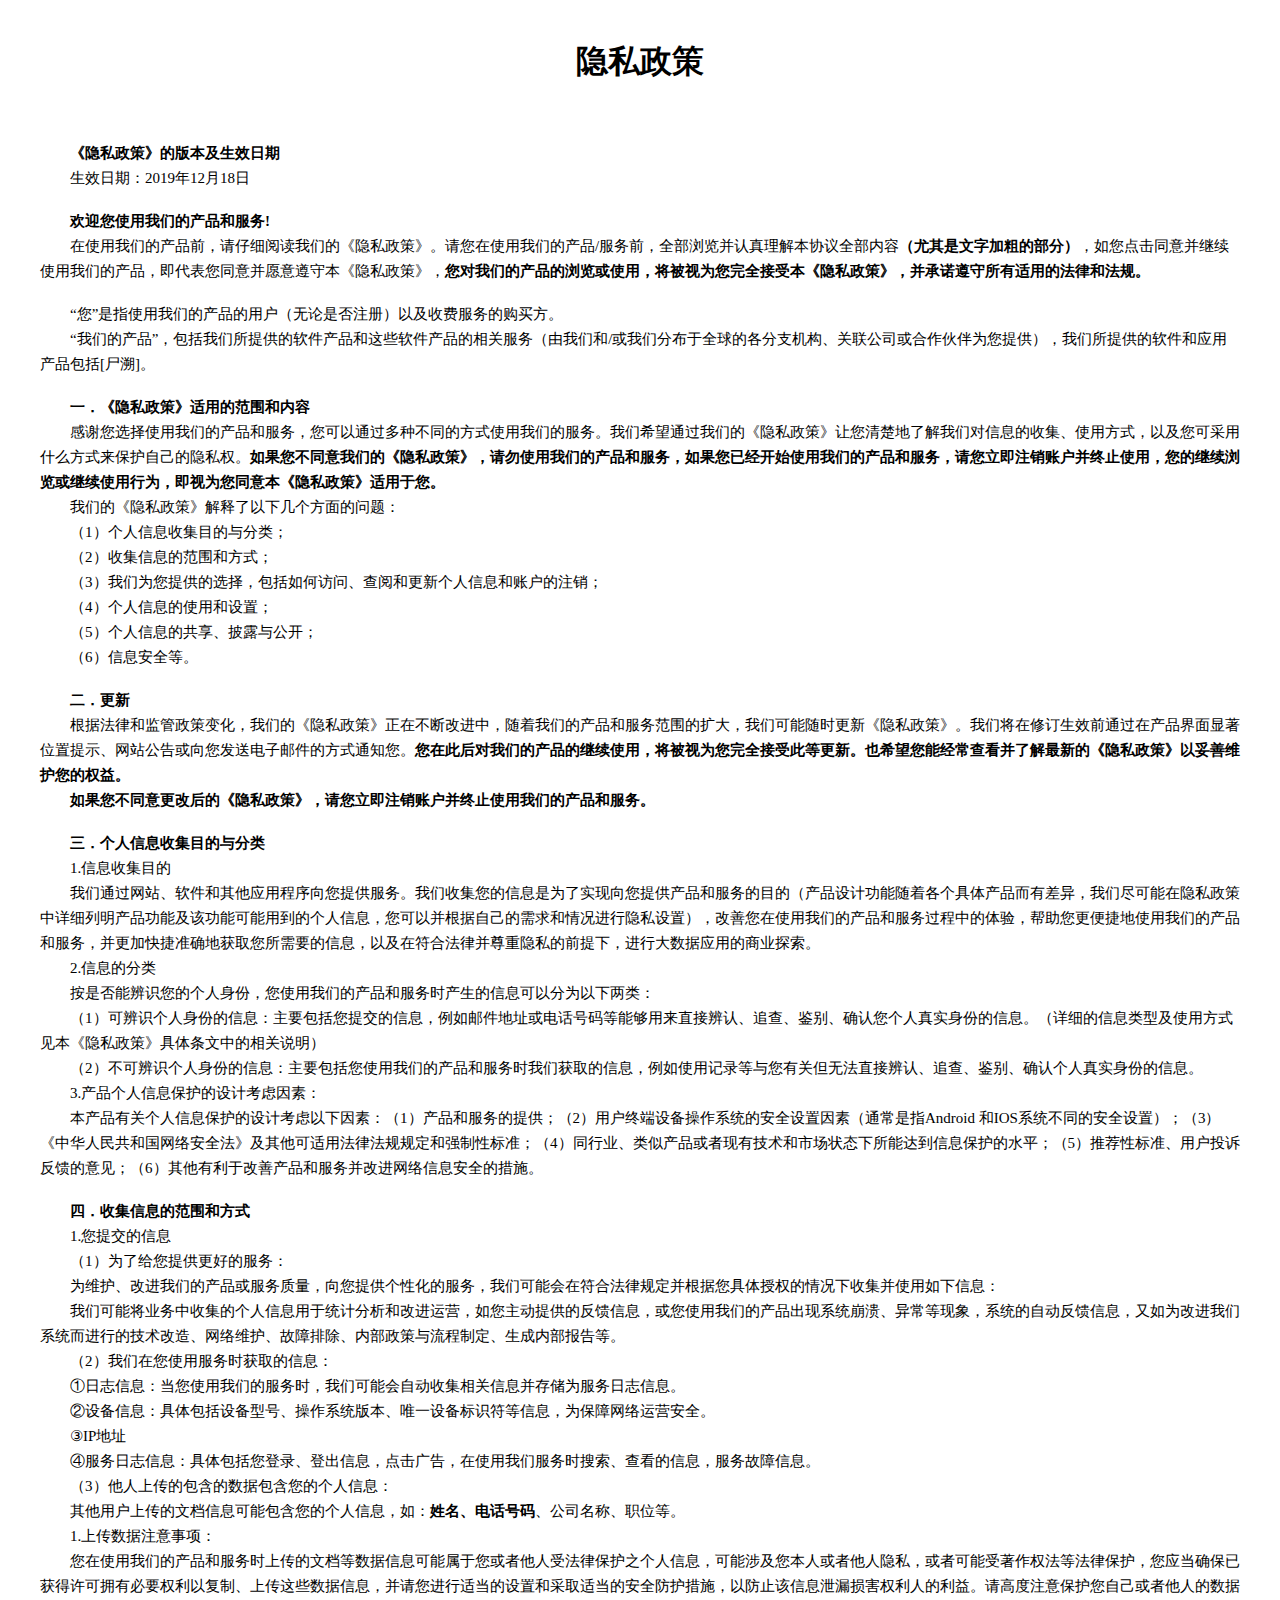
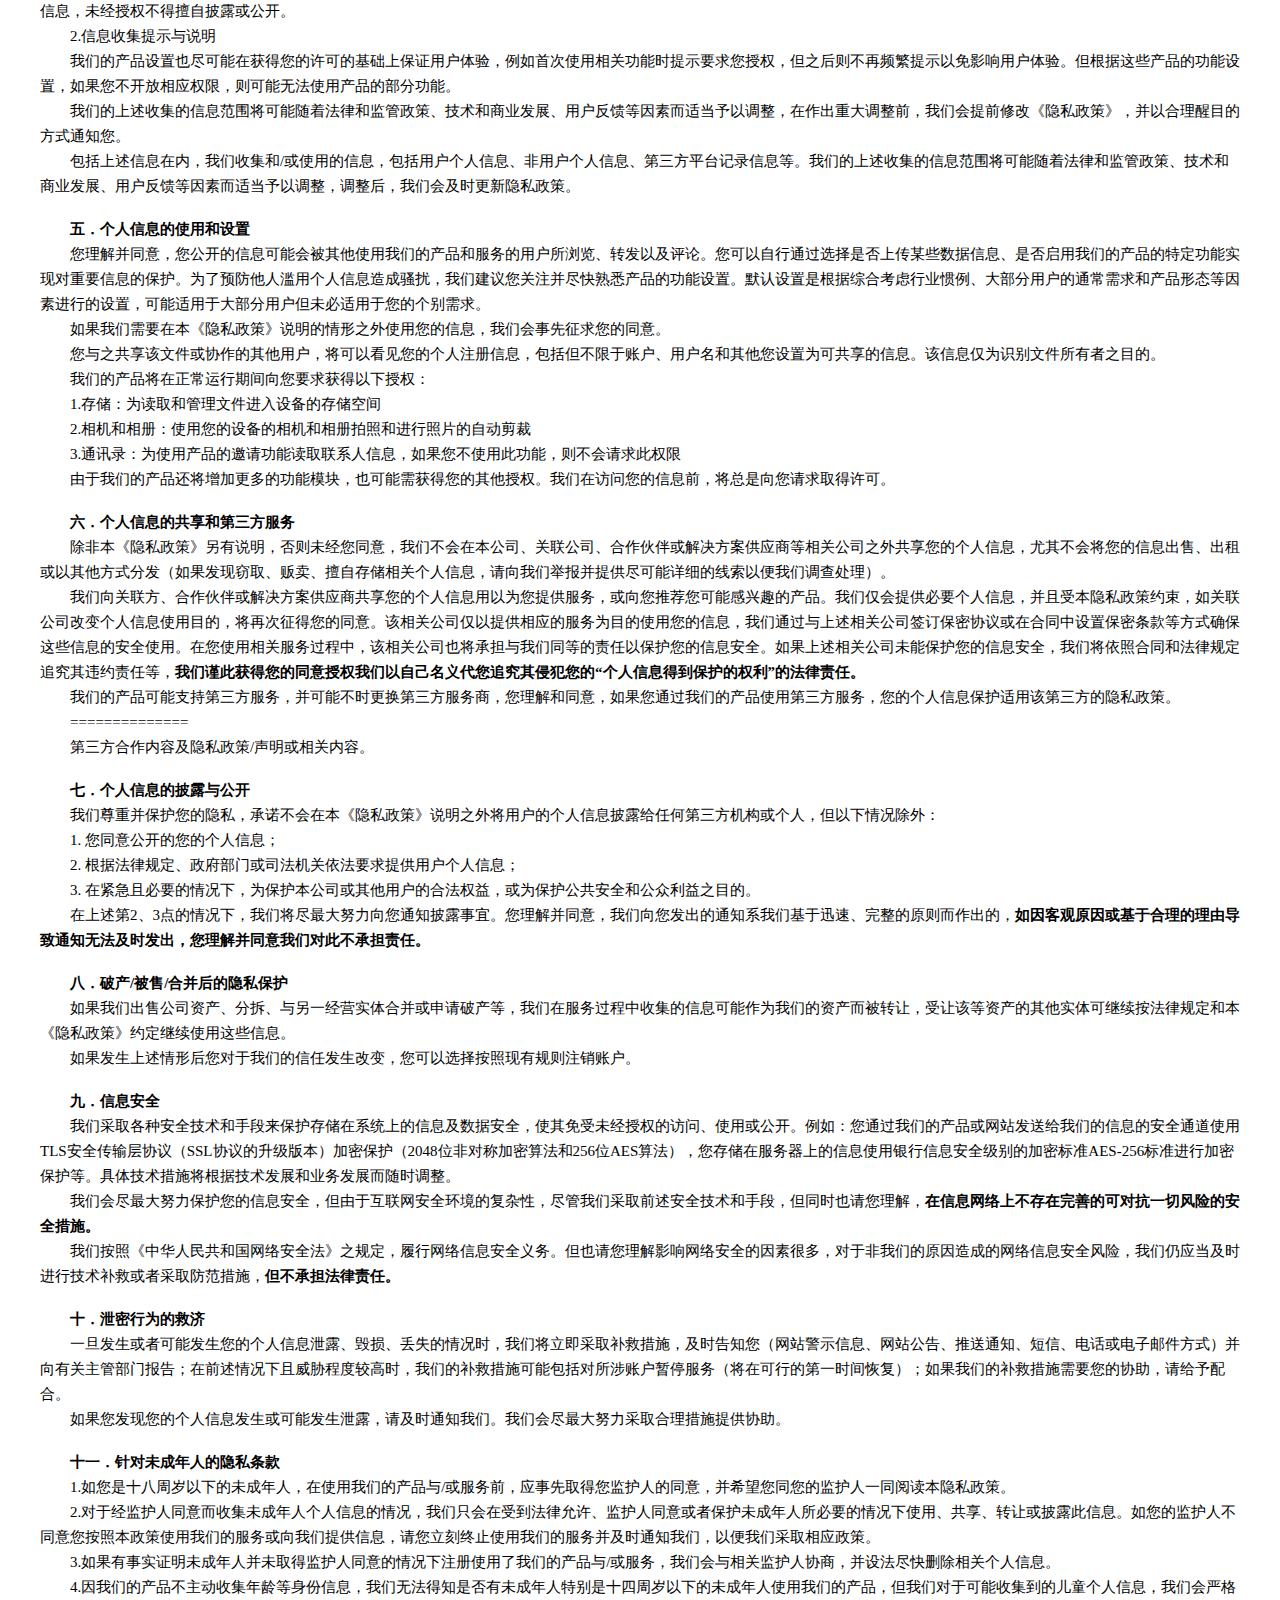
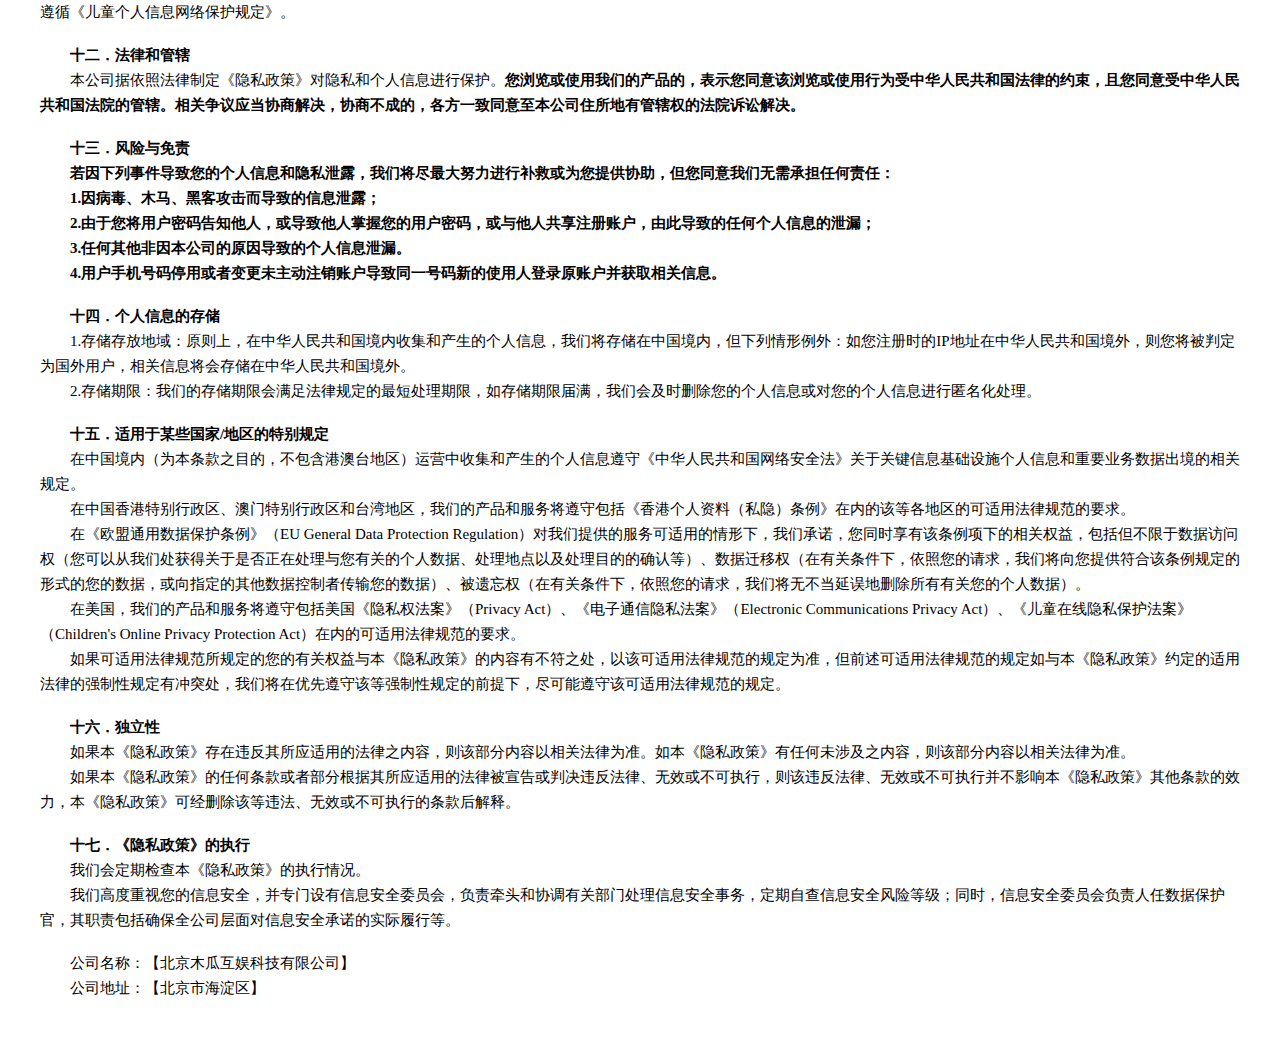
==== agree.html @ 39738217 "change pc.html" ====
<!DOCTYPE html>
<!--[if lt IE 7]>      <html class="no-js lt-ie9 lt-ie8 lt-ie7"> <![endif]-->
<!--[if IE 7]>         <html class="no-js lt-ie9 lt-ie8"> <![endif]-->
<!--[if IE 8]>         <html class="no-js lt-ie9"> <![endif]-->
<!--[if gt IE 8]><!-->
<html class="no-js">
<!--<![endif]-->

<head>
    <meta charset="utf-8">
    <meta http-equiv="X-UA-Compatible" content="IE=edge">
    <title>尸溯|隐私政策</title>
    <meta name="description" content="">
    <meta name="viewport" content="width=device-width, initial-scale=1">
    <link rel="shortcut icon" href="favicon.ico" type="image/x-icon" />
</head>
<style>


.main{
    margin: 40px;
}

h1, h2, h3 {
    text-align: center;
}
body, p, h1, h2, h3, div, a, ul, li {
    margin: 0;
    padding: 0;
    text-decoration: none;
    vertical-align: top;
    list-style-type: none;
}
h1 {
    display: block;
    font-size: 2em;
    -webkit-margin-before: 0.67em;
    -webkit-margin-after: 0.67em;
    -webkit-margin-start: 0px;
    -webkit-margin-end: 0px;
    font-weight: bold;
}
strong, b {
    font-weight: bold;
}
p, ul {
    text-indent: 30px;
    line-height: 25px;
    font-size: 15px;
}
</style>

<body>
    <!--[if lt IE 7]>
            <p class="browsehappy">You are using an <strong>outdated</strong> browser. Please <a href="#">upgrade your browser</a> to improve your experience.</p>
        <![endif]-->

    <div class="main">
        <h1>隐私政策</h1>
        <br>
        <br>
        <p><b>《隐私政策》的版本及生效日期</b></p>
        <p>生效日期：2019年12月18日</p>
        <br>
    
        <p><b>欢迎您使用我们的产品和服务!</b></p>
        <p>在使用我们的产品前，请仔细阅读我们的《隐私政策》。请您在使用我们的产品/服务前，全部浏览并认真理解本协议全部内容<b>（尤其是文字加粗的部分）</b>，如您点击同意并继续使用我们的产品，即代表您同意并愿意遵守本《隐私政策》，<b>您对我们的产品的浏览或使用，将被视为您完全接受本《隐私政策》，并承诺遵守所有适用的法律和法规。</b></p>
        <br>
    
        <p>“您”是指使用我们的产品的用户（无论是否注册）以及收费服务的购买方。</p>
        <p>“我们的产品”，包括我们所提供的软件产品和这些软件产品的相关服务（由我们和/或我们分布于全球的各分支机构、关联公司或合作伙伴为您提供），我们所提供的软件和应用产品包括[尸溯]。</p>
        <br>
    
        <p><b>一．《隐私政策》适用的范围和内容</b></p>
        <p>感谢您选择使用我们的产品和服务，您可以通过多种不同的方式使用我们的服务。我们希望通过我们的《隐私政策》让您清楚地了解我们对信息的收集、使用方式，以及您可采用什么方式来保护自己的隐私权。<b>如果您不同意我们的《隐私政策》，请勿使用我们的产品和服务，如果您已经开始使用我们的产品和服务，请您立即注销账户并终止使用，您的继续浏览或继续使用行为，即视为您同意本《隐私政策》适用于您。</b></p>
        <p>我们的《隐私政策》解释了以下几个方面的问题：</p>
        <p>（1）个人信息收集目的与分类；</p>
        <p>（2）收集信息的范围和方式；</p>
        <p>（3）我们为您提供的选择，包括如何访问、查阅和更新个人信息和账户的注销；</p>
        <p>（4）个人信息的使用和设置；</p>
        <p>（5）个人信息的共享、披露与公开；</p>
        <p>（6）信息安全等。</p>
        <br>
    
        <p><b>二．更新</b></p>
        <p>根据法律和监管政策变化，我们的《隐私政策》正在不断改进中，随着我们的产品和服务范围的扩大，我们可能随时更新《隐私政策》。我们将在修订生效前通过在产品界面显著位置提示、网站公告或向您发送电子邮件的方式通知您。<b>您在此后对我们的产品的继续使用，将被视为您完全接受此等更新。也希望您能经常查看并了解最新的《隐私政策》以妥善维护您的权益。</b></p>
        <p><b>如果您不同意更改后的《隐私政策》，请您立即注销账户并终止使用我们的产品和服务。</b></p>
        <br>
    
        <p><b>三．个人信息收集目的与分类</b></p>
        <p>1.信息收集目的</p>
        <p>我们通过网站、软件和其他应用程序向您提供服务。我们收集您的信息是为了实现向您提供产品和服务的目的（产品设计功能随着各个具体产品而有差异，我们尽可能在隐私政策中详细列明产品功能及该功能可能用到的个人信息，您可以并根据自己的需求和情况进行隐私设置），改善您在使用我们的产品和服务过程中的体验，帮助您更便捷地使用我们的产品和服务，并更加快捷准确地获取您所需要的信息，以及在符合法律并尊重隐私的前提下，进行大数据应用的商业探索。</p>
        <p>2.信息的分类 </p>
        <p>按是否能辨识您的个人身份，您使用我们的产品和服务时产生的信息可以分为以下两类：</p>
        <p>（1）可辨识个人身份的信息：主要包括您提交的信息，例如邮件地址或电话号码等能够用来直接辨认、追查、鉴别、确认您个人真实身份的信息。（详细的信息类型及使用方式见本《隐私政策》具体条文中的相关说明）</p>
        <p>（2）不可辨识个人身份的信息：主要包括您使用我们的产品和服务时我们获取的信息，例如使用记录等与您有关但无法直接辨认、追查、鉴别、确认个人真实身份的信息。</p>
        <p>3.产品个人信息保护的设计考虑因素：</p>
        <p>本产品有关个人信息保护的设计考虑以下因素：（1）产品和服务的提供；（2）用户终端设备操作系统的安全设置因素（通常是指Android 和IOS系统不同的安全设置）；（3）《中华人民共和国网络安全法》及其他可适用法律法规规定和强制性标准；（4）同行业、类似产品或者现有技术和市场状态下所能达到信息保护的水平；（5）推荐性标准、用户投诉反馈的意见；（6）其他有利于改善产品和服务并改进网络信息安全的措施。</p>
        <br>
    
        <p><b>四．收集信息的范围和方式 </b></p>
        <p>1.您提交的信息</p>
        <p>（1）为了给您提供更好的服务：</p>
        <p>为维护、改进我们的产品或服务质量，向您提供个性化的服务，我们可能会在符合法律规定并根据您具体授权的情况下收集并使用如下信息：</p>
        <p>  我们可能将业务中收集的个人信息用于统计分析和改进运营，如您主动提供的反馈信息，或您使用我们的产品出现系统崩溃、异常等现象，系统的自动反馈信息，又如为改进我们系统而进行的技术改造、网络维护、故障排除、内部政策与流程制定、生成内部报告等。</p>
        <p>（2）我们在您使用服务时获取的信息：</p>
        <p>①日志信息：当您使用我们的服务时，我们可能会自动收集相关信息并存储为服务日志信息。</p>
        <p>②设备信息：具体包括设备型号、操作系统版本、唯一设备标识符等信息，为保障网络运营安全。</p>
        <p>③IP地址</p>
        <p>④服务日志信息：具体包括您登录、登出信息，点击广告，在使用我们服务时搜索、查看的信息，服务故障信息。</p>
        <p>（3）他人上传的包含的数据包含您的个人信息：</p>
        <p>其他用户上传的文档信息可能包含您的个人信息，如：<b>姓名、电话号码</b>、公司名称、职位等。</p>
        <p>1.上传数据注意事项：</p>
        <p>您在使用我们的产品和服务时上传的文档等数据信息可能属于您或者他人受法律保护之个人信息，可能涉及您本人或者他人隐私，或者可能受著作权法等法律保护，您应当确保已获得许可拥有必要权利以复制、上传这些数据信息，并请您进行适当的设置和采取适当的安全防护措施，以防止该信息泄漏损害权利人的利益。请高度注意保护您自己或者他人的数据信息，未经授权不得擅自披露或公开。</p>
        <p>2.信息收集提示与说明</p>
        <p>我们的产品设置也尽可能在获得您的许可的基础上保证用户体验，例如首次使用相关功能时提示要求您授权，但之后则不再频繁提示以免影响用户体验。但根据这些产品的功能设置，如果您不开放相应权限，则可能无法使用产品的部分功能。</p>
        <p>我们的上述收集的信息范围将可能随着法律和监管政策、技术和商业发展、用户反馈等因素而适当予以调整，在作出重大调整前，我们会提前修改《隐私政策》，并以合理醒目的方式通知您。</p>
        <p>包括上述信息在内，我们收集和/或使用的信息，包括用户个人信息、非用户个人信息、第三方平台记录信息等。我们的上述收集的信息范围将可能随着法律和监管政策、技术和商业发展、用户反馈等因素而适当予以调整，调整后，我们会及时更新隐私政策。</p>
        <br>
    
    
        <p><b>五．个人信息的使用和设置 </b></p>
        <p>您理解并同意，您公开的信息可能会被其他使用我们的产品和服务的用户所浏览、转发以及评论。您可以自行通过选择是否上传某些数据信息、是否启用我们的产品的特定功能实现对重要信息的保护。为了预防他人滥用个人信息造成骚扰，我们建议您关注并尽快熟悉产品的功能设置。默认设置是根据综合考虑行业惯例、大部分用户的通常需求和产品形态等因素进行的设置，可能适用于大部分用户但未必适用于您的个别需求。</p>
        <p>如果我们需要在本《隐私政策》说明的情形之外使用您的信息，我们会事先征求您的同意。</p>
        <p>您与之共享该文件或协作的其他用户，将可以看见您的个人注册信息，包括但不限于账户、用户名和其他您设置为可共享的信息。该信息仅为识别文件所有者之目的。</p>
        <p>我们的产品将在正常运行期间向您要求获得以下授权：</p>
        <p>1.存储：为读取和管理文件进入设备的存储空间</p>
        <p>2.相机和相册：使用您的设备的相机和相册拍照和进行照片的自动剪裁</p>
        <p>3.通讯录：为使用产品的邀请功能读取联系人信息，如果您不使用此功能，则不会请求此权限</p>
        <p>由于我们的产品还将增加更多的功能模块，也可能需获得您的其他授权。我们在访问您的信息前，将总是向您请求取得许可。</p>
        <br>
    
        <p><b>六．个人信息的共享和第三方服务</b></p>
        <p>除非本《隐私政策》另有说明，否则未经您同意，我们不会在本公司、关联公司、合作伙伴或解决方案供应商等相关公司之外共享您的个人信息，尤其不会将您的信息出售、出租或以其他方式分发（如果发现窃取、贩卖、擅自存储相关个人信息，请向我们举报并提供尽可能详细的线索以便我们调查处理）。</p>
        <p>我们向关联方、合作伙伴或解决方案供应商共享您的个人信息用以为您提供服务，或向您推荐您可能感兴趣的产品。我们仅会提供必要个人信息，并且受本隐私政策约束，如关联公司改变个人信息使用目的，将再次征得您的同意。该相关公司仅以提供相应的服务为目的使用您的信息，我们通过与上述相关公司签订保密协议或在合同中设置保密条款等方式确保这些信息的安全使用。在您使用相关服务过程中，该相关公司也将承担与我们同等的责任以保护您的信息安全。如果上述相关公司未能保护您的信息安全，我们将依照合同和法律规定追究其违约责任等，<b>我们谨此获得您的同意授权我们以自己名义代您追究其侵犯您的“个人信息得到保护的权利”的法律责任。</b></p>
        <p>我们的产品可能支持第三方服务，并可能不时更换第三方服务商，您理解和同意，如果您通过我们的产品使用第三方服务，您的个人信息保护适用该第三方的隐私政策。</p>
        <p>==============</p>
        <p>第三方合作内容及隐私政策/声明或相关内容。</p>
        <br>
    
        <p><b>七．个人信息的披露与公开</b></p>
        <p>我们尊重并保护您的隐私，承诺不会在本《隐私政策》说明之外将用户的个人信息披露给任何第三方机构或个人，但以下情况除外：</p>
        <p>1. 您同意公开的您的个人信息；</p>
        <p>2. 根据法律规定、政府部门或司法机关依法要求提供用户个人信息；</p>
        <p>3. 在紧急且必要的情况下，为保护本公司或其他用户的合法权益，或为保护公共安全和公众利益之目的。</p>
        <p>在上述第2、3点的情况下，我们将尽最大努力向您通知披露事宜。您理解并同意，我们向您发出的通知系我们基于迅速、完整的原则而作出的，<b>如因客观原因或基于合理的理由导致通知无法及时发出，您理解并同意我们对此不承担责任。</b></p>
        <br>
    
        <p><b>八．破产/被售/合并后的隐私保护</b></p>
        <p>如果我们出售公司资产、分拆、与另一经营实体合并或申请破产等，我们在服务过程中收集的信息可能作为我们的资产而被转让，受让该等资产的其他实体可继续按法律规定和本《隐私政策》约定继续使用这些信息。</p>
        <p>如果发生上述情形后您对于我们的信任发生改变，您可以选择按照现有规则注销账户。</p>
        <br>
    
        <p><b>九．信息安全</b></p>
        <p>我们采取各种安全技术和手段来保护存储在系统上的信息及数据安全，使其免受未经授权的访问、使用或公开。例如：您通过我们的产品或网站发送给我们的信息的安全通道使用TLS安全传输层协议（SSL协议的升级版本）加密保护（2048位非对称加密算法和256位AES算法），您存储在服务器上的信息使用银行信息安全级别的加密标准AES-256标准进行加密保护等。具体技术措施将根据技术发展和业务发展而随时调整。</p>
        <p>我们会尽最大努力保护您的信息安全，但由于互联网安全环境的复杂性，尽管我们采取前述安全技术和手段，但同时也请您理解，<b>在信息网络上不存在完善的可对抗一切风险的安全措施。</b>
        <p>我们按照《中华人民共和国网络安全法》之规定，履行网络信息安全义务。但也请您理解影响网络安全的因素很多，对于非我们的原因造成的网络信息安全风险，我们仍应当及时进行技术补救或者采取防范措施，<b>但不承担法律责任。</b></p>
        <br>
    
        <p><b>十．泄密行为的救济</b></p>
        <p>一旦发生或者可能发生您的个人信息泄露、毁损、丢失的情况时，我们将立即采取补救措施，及时告知您（网站警示信息、网站公告、推送通知、短信、电话或电子邮件方式）并向有关主管部门报告；在前述情况下且威胁程度较高时，我们的补救措施可能包括对所涉账户暂停服务（将在可行的第一时间恢复）；如果我们的补救措施需要您的协助，请给予配合。</p>
        <p>如果您发现您的个人信息发生或可能发生泄露，请及时通知我们。我们会尽最大努力采取合理措施提供协助。</p>
        <br>
    
        <p><b>十一．针对未成年人的隐私条款</b></p>
        <p>1.如您是十八周岁以下的未成年人，在使用我们的产品与/或服务前，应事先取得您监护人的同意，并希望您同您的监护人一同阅读本隐私政策。</p>
        <p>2.对于经监护人同意而收集未成年人个人信息的情况，我们只会在受到法律允许、监护人同意或者保护未成年人所必要的情况下使用、共享、转让或披露此信息。如您的监护人不同意您按照本政策使用我们的服务或向我们提供信息，请您立刻终止使用我们的服务并及时通知我们，以便我们采取相应政策。</p>
        <p>3.如果有事实证明未成年人并未取得监护人同意的情况下注册使用了我们的产品与/或服务，我们会与相关监护人协商，并设法尽快删除相关个人信息。</p>
        <p>4.因我们的产品不主动收集年龄等身份信息，我们无法得知是否有未成年人特别是十四周岁以下的未成年人使用我们的产品，但我们对于可能收集到的儿童个人信息，我们会严格遵循《儿童个人信息网络保护规定》。</p>
        <br>
    
        <p><b>十二．法律和管辖</b></p>
        <p>本公司据依照法律制定《隐私政策》对隐私和个人信息进行保护。<b>您浏览或使用我们的产品的，表示您同意该浏览或使用行为受中华人民共和国法律的约束，且您同意受中华人民共和国法院的管辖。相关争议应当协商解决，协商不成的，各方一致同意至本公司住所地有管辖权的法院诉讼解决。</b></p>
        <br>
    
        <p><b>十三．风险与免责</b></p>
        <p><b>若因下列事件导致您的个人信息和隐私泄露，我们将尽最大努力进行补救或为您提供协助，但您同意我们无需承担任何责任：</b></p>
        <p><b>1.因病毒、木马、黑客攻击而导致的信息泄露；</b></p>
        <p><b>2.由于您将用户密码告知他人，或导致他人掌握您的用户密码，或与他人共享注册账户，由此导致的任何个人信息的泄漏；</b></p>
        <p><b>3.任何其他非因本公司的原因导致的个人信息泄漏。</b></p>
        <p><b>4.用户手机号码停用或者变更未主动注销账户导致同一号码新的使用人登录原账户并获取相关信息。</b></p>
        <br>
    
        <p><b>十四．个人信息的存储</b></p>
        <p>1.存储存放地域：原则上，在中华人民共和国境内收集和产生的个人信息，我们将存储在中国境内，但下列情形例外：如您注册时的IP地址在中华人民共和国境外，则您将被判定为国外用户，相关信息将会存储在中华人民共和国境外。</p>
        <p>2.存储期限：我们的存储期限会满足法律规定的最短处理期限，如存储期限届满，我们会及时删除您的个人信息或对您的个人信息进行匿名化处理。</p>
        <br>
    
        <p><b>十五．适用于某些国家/地区的特别规定</b></p>
        <p>在中国境内（为本条款之目的，不包含港澳台地区）运营中收集和产生的个人信息遵守《中华人民共和国网络安全法》关于关键信息基础设施个人信息和重要业务数据出境的相关规定。</p>
        <p>在中国香港特别行政区、澳门特别行政区和台湾地区，我们的产品和服务将遵守包括《香港个人资料（私隐）条例》在内的该等各地区的可适用法律规范的要求。</p>
        <p>在《欧盟通用数据保护条例》（EU General Data Protection Regulation）对我们提供的服务可适用的情形下，我们承诺，您同时享有该条例项下的相关权益，包括但不限于数据访问权（您可以从我们处获得关于是否正在处理与您有关的个人数据、处理地点以及处理目的的确认等）、数据迁移权（在有关条件下，依照您的请求，我们将向您提供符合该条例规定的形式的您的数据，或向指定的其他数据控制者传输您的数据）、被遗忘权（在有关条件下，依照您的请求，我们将无不当延误地删除所有有关您的个人数据）。</p>
        <p>在美国，我们的产品和服务将遵守包括美国《隐私权法案》（Privacy Act）、《电子通信隐私法案》（Electronic Communications Privacy Act）、《儿童在线隐私保护法案》（Children's Online Privacy Protection Act）在内的可适用法律规范的要求。</p>
        <p>如果可适用法律规范所规定的您的有关权益与本《隐私政策》的内容有不符之处，以该可适用法律规范的规定为准，但前述可适用法律规范的规定如与本《隐私政策》约定的适用法律的强制性规定有冲突处，我们将在优先遵守该等强制性规定的前提下，尽可能遵守该可适用法律规范的规定。</p>
        <br>
    
        <p><b>十六．独立性</b></p>
        <p>如果本《隐私政策》存在违反其所应适用的法律之内容，则该部分内容以相关法律为准。如本《隐私政策》有任何未涉及之内容，则该部分内容以相关法律为准。</p>
        <p>如果本《隐私政策》的任何条款或者部分根据其所应适用的法律被宣告或判决违反法律、无效或不可执行，则该违反法律、无效或不可执行并不影响本《隐私政策》其他条款的效力，本《隐私政策》可经删除该等违法、无效或不可执行的条款后解释。</p>
        <br>
    
        <p><b>十七．《隐私政策》的执行 </b></p>
        <p>我们会定期检查本《隐私政策》的执行情况。</p>
        <p>我们高度重视您的信息安全，并专门设有信息安全委员会，负责牵头和协调有关部门处理信息安全事务，定期自查信息安全风险等级；同时，信息安全委员会负责人任数据保护官，其职责包括确保全公司层面对信息安全承诺的实际履行等。</p>
        <br>
    
        <p class="no_indent">公司名称：【北京木瓜互娱科技有限公司】</p>
        <p class="no_indent">公司地址：【北京市海淀区】</p>
        <br>
    </div>
</body>

</html>
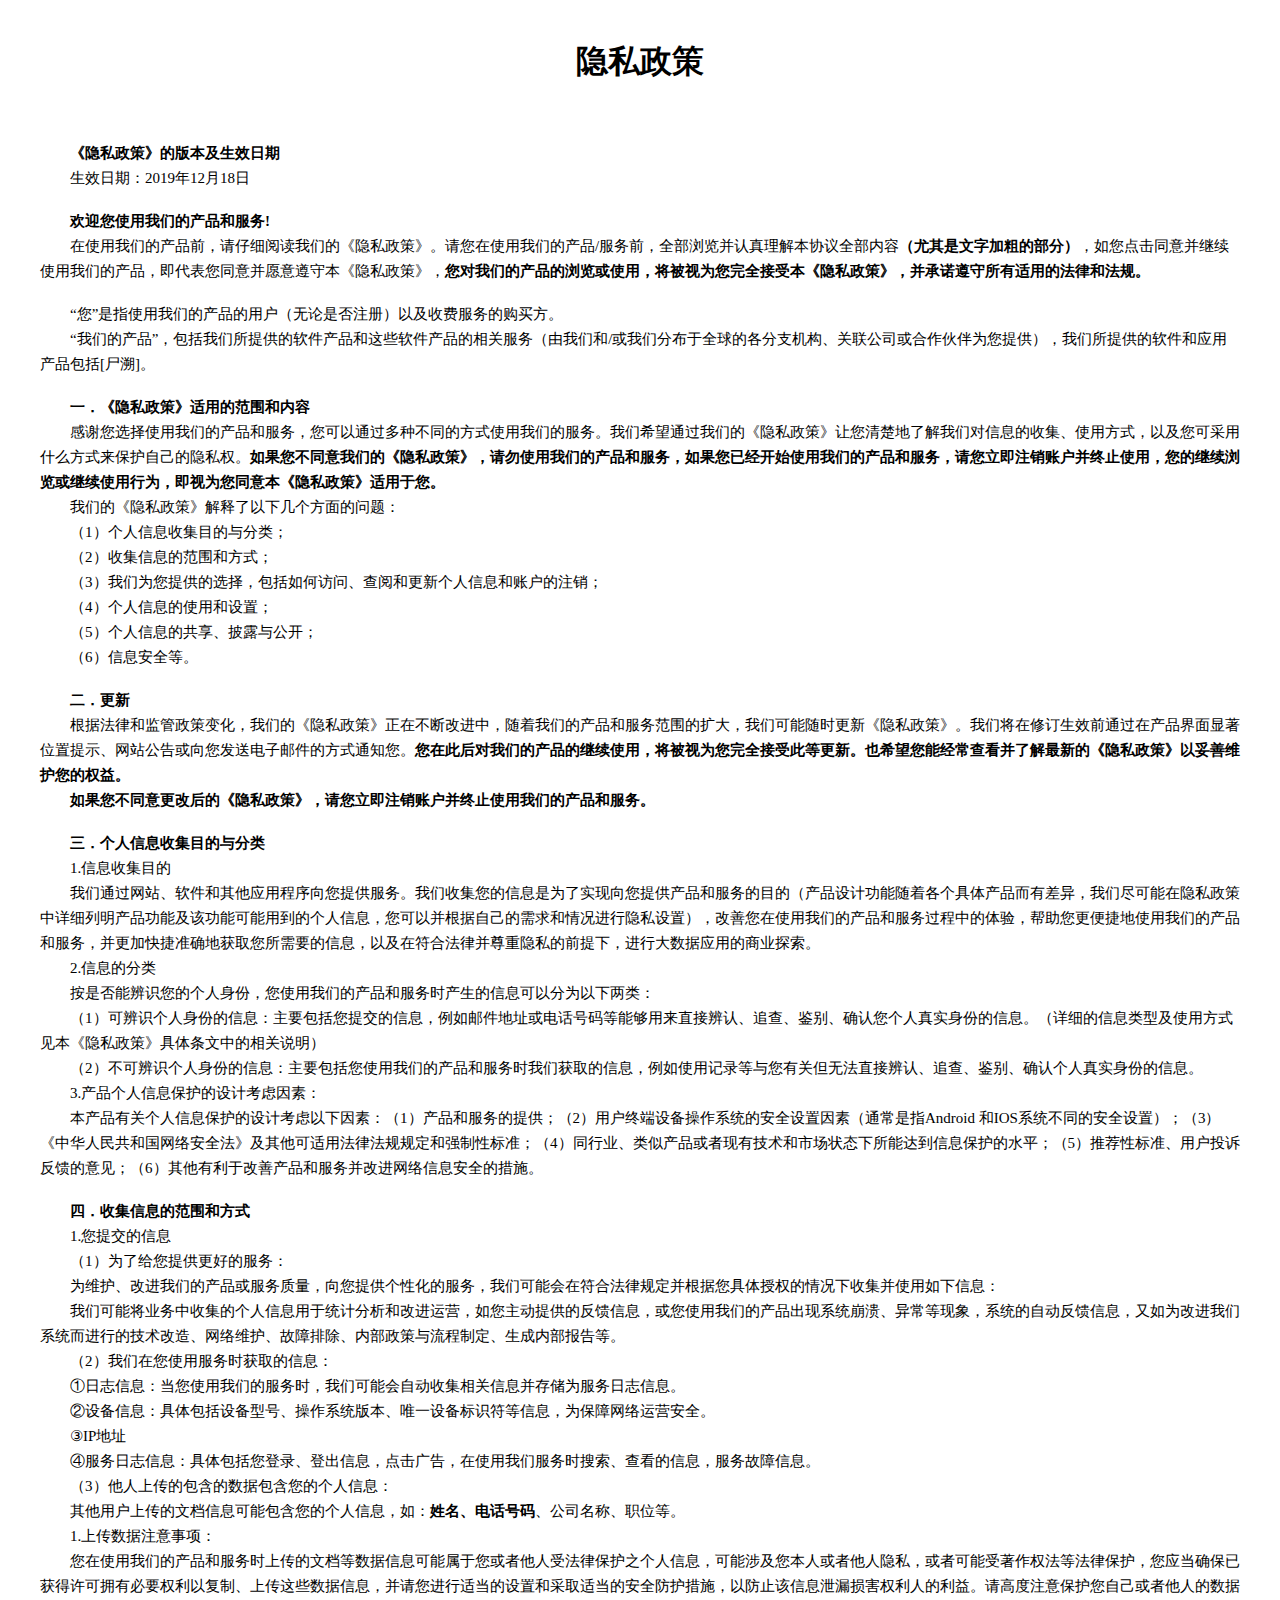
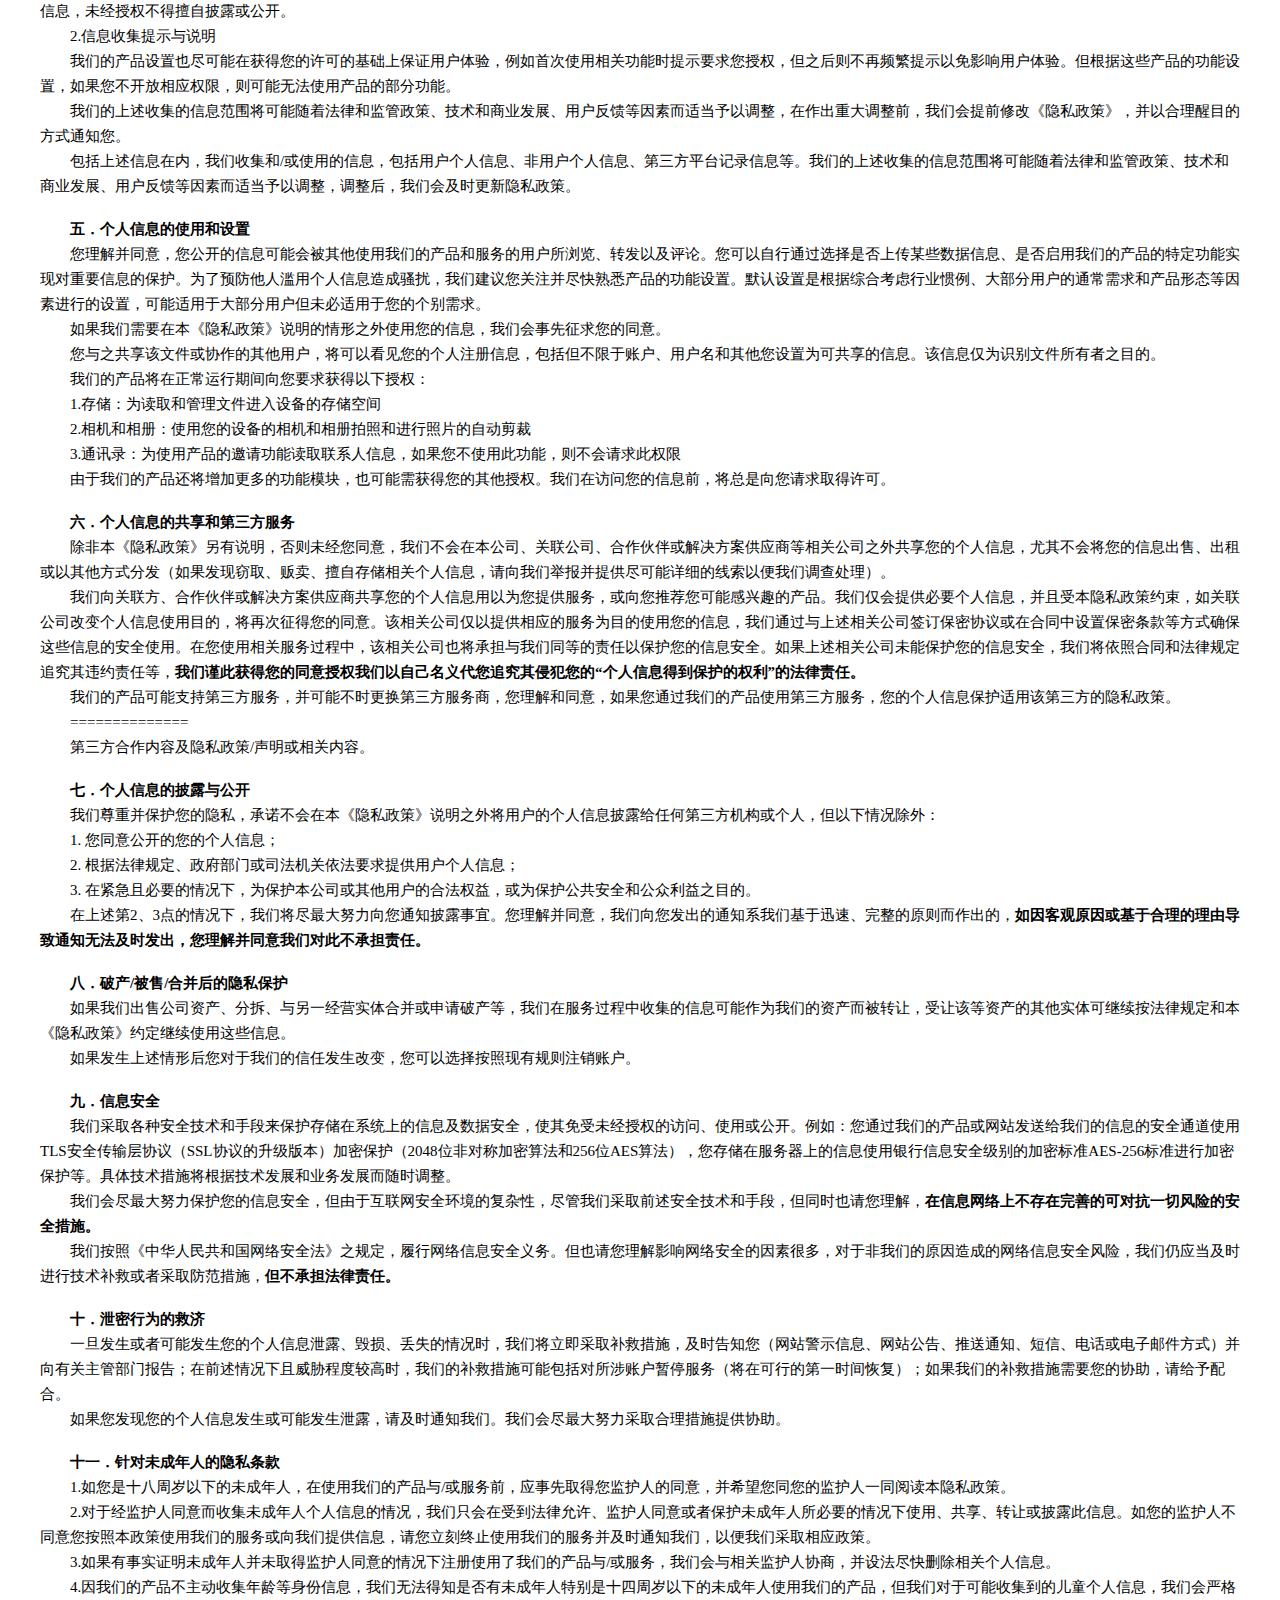
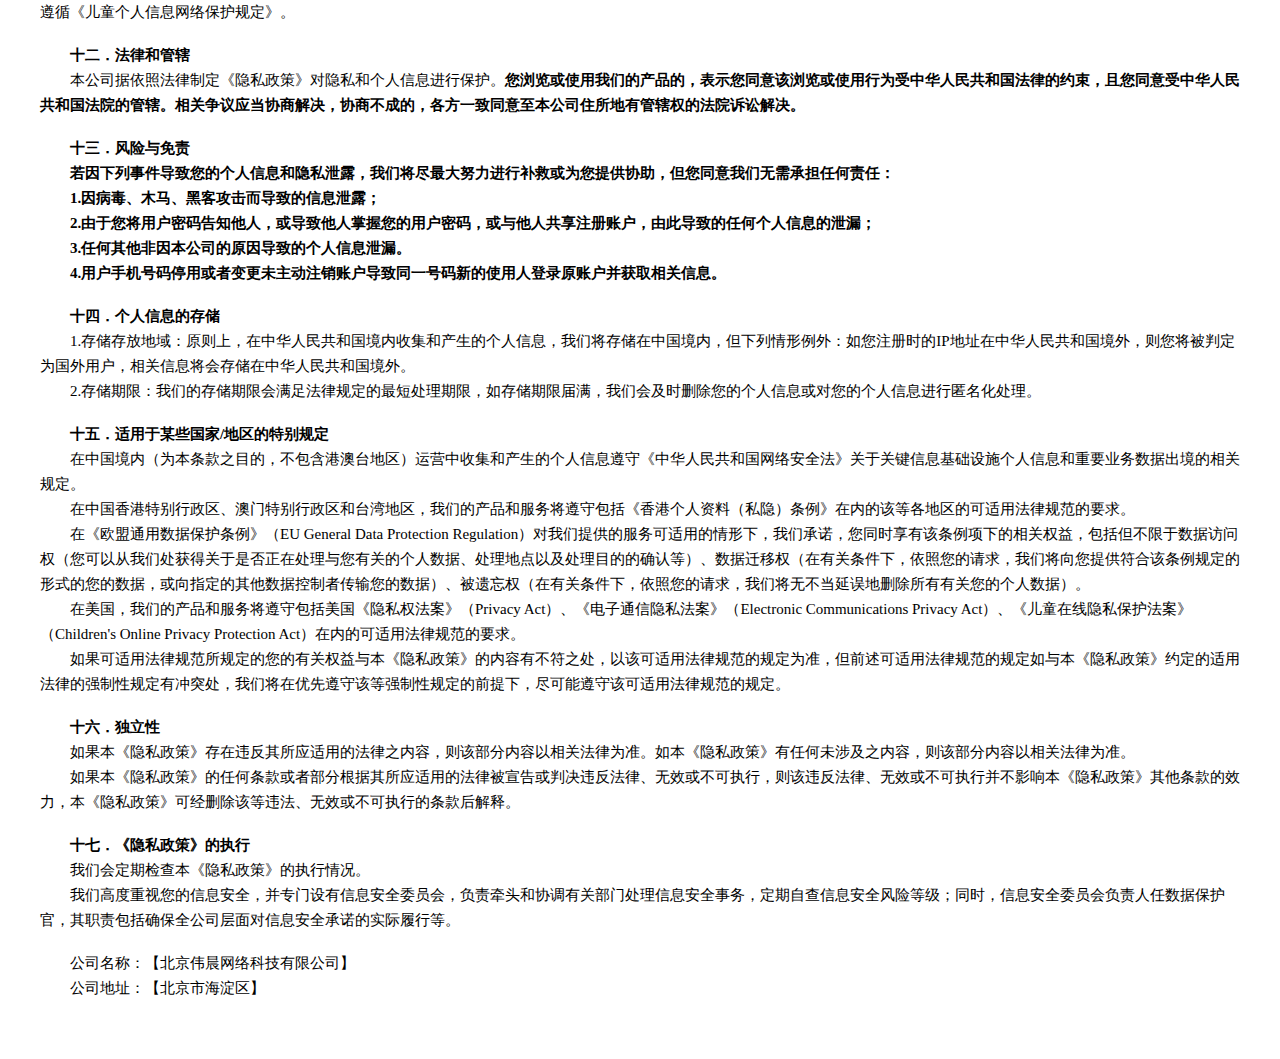
==== commit 5b4f34e1: "Update agree.html" ====
--- a/agree.html
+++ b/agree.html
@@ -9,7 +9,7 @@
 <head>
     <meta charset="utf-8">
     <meta http-equiv="X-UA-Compatible" content="IE=edge">
-    <title>尸溯|隐私政策</title>
+    <title>重返现场|隐私政策</title>
     <meta name="description" content="">
     <meta name="viewport" content="width=device-width, initial-scale=1">
     <link rel="shortcut icon" href="favicon.ico" type="image/x-icon" />
@@ -204,7 +204,7 @@
         <p>我们高度重视您的信息安全，并专门设有信息安全委员会，负责牵头和协调有关部门处理信息安全事务，定期自查信息安全风险等级；同时，信息安全委员会负责人任数据保护官，其职责包括确保全公司层面对信息安全承诺的实际履行等。</p>
         <br>
     
-        <p class="no_indent">公司名称：【北京木瓜互娱科技有限公司】</p>
+        <p class="no_indent">公司名称：【北京伟晨网络科技有限公司】</p>
         <p class="no_indent">公司地址：【北京市海淀区】</p>
         <br>
     </div>
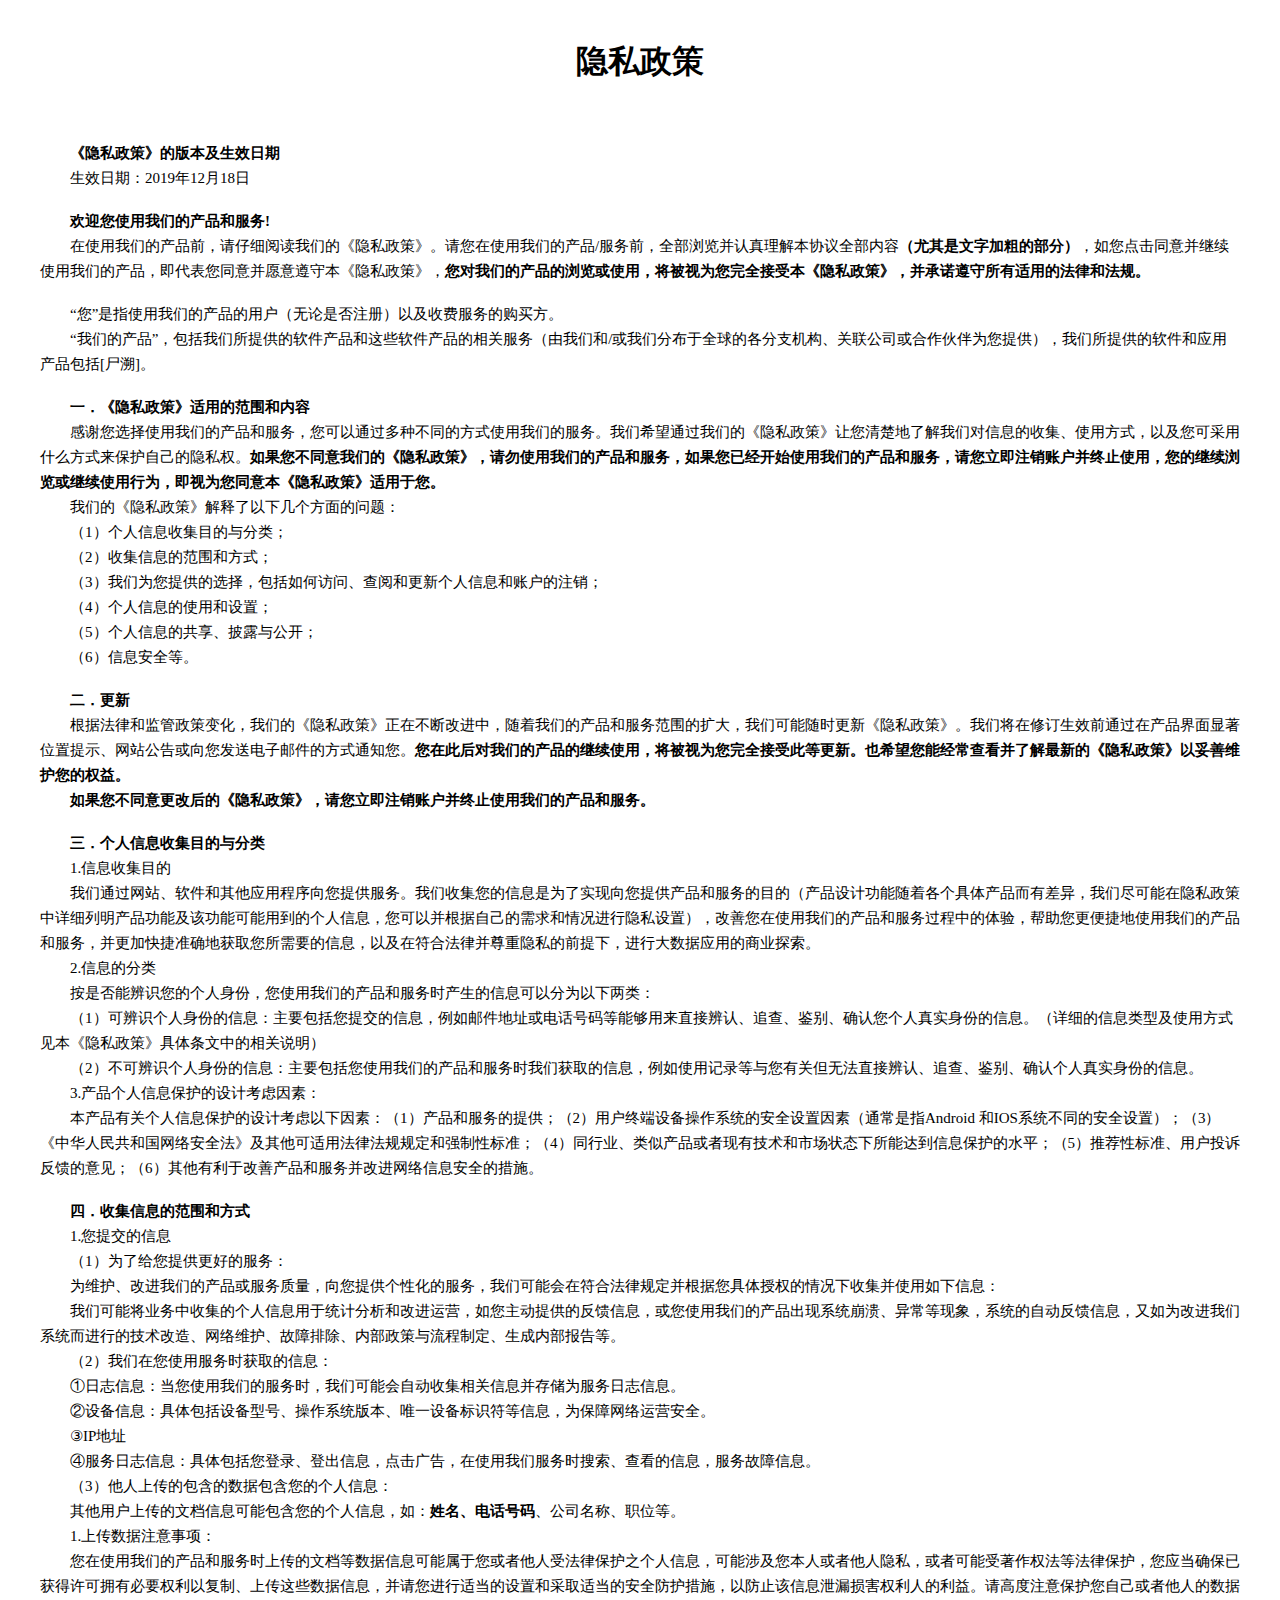
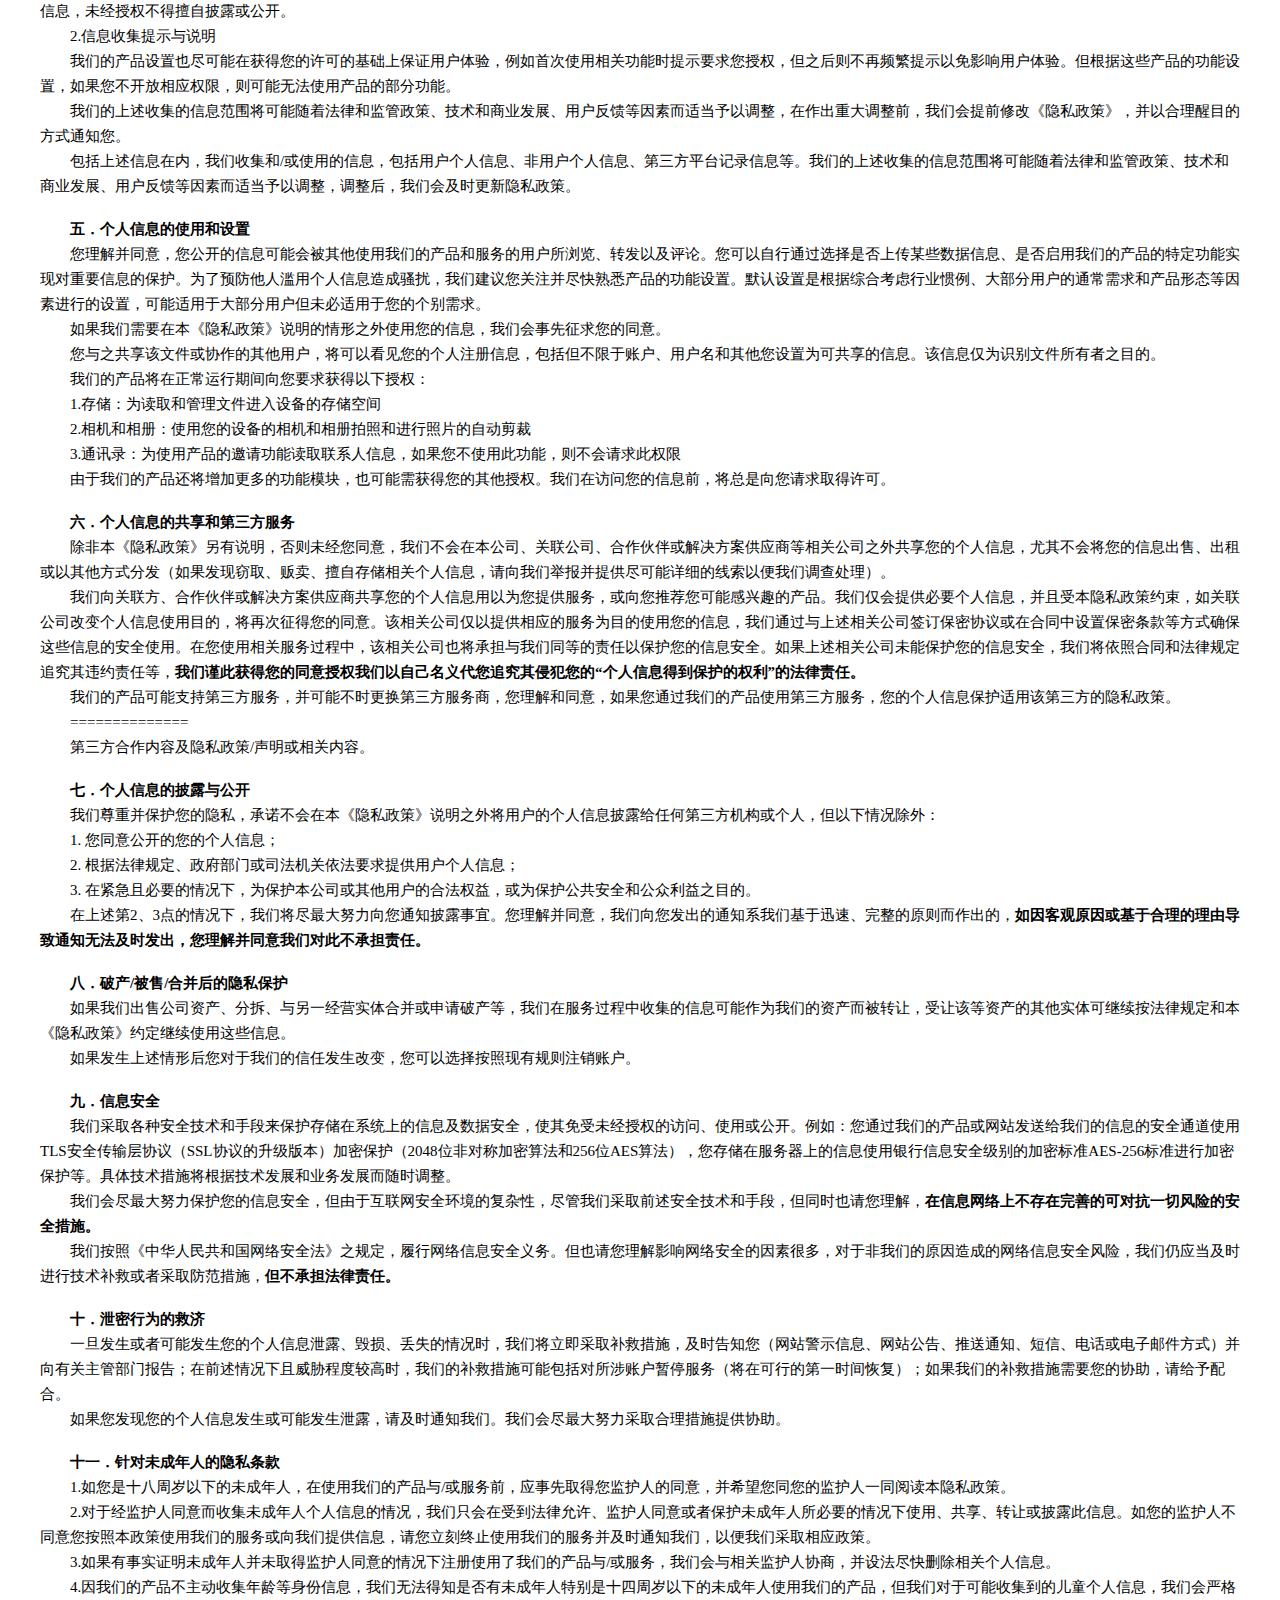
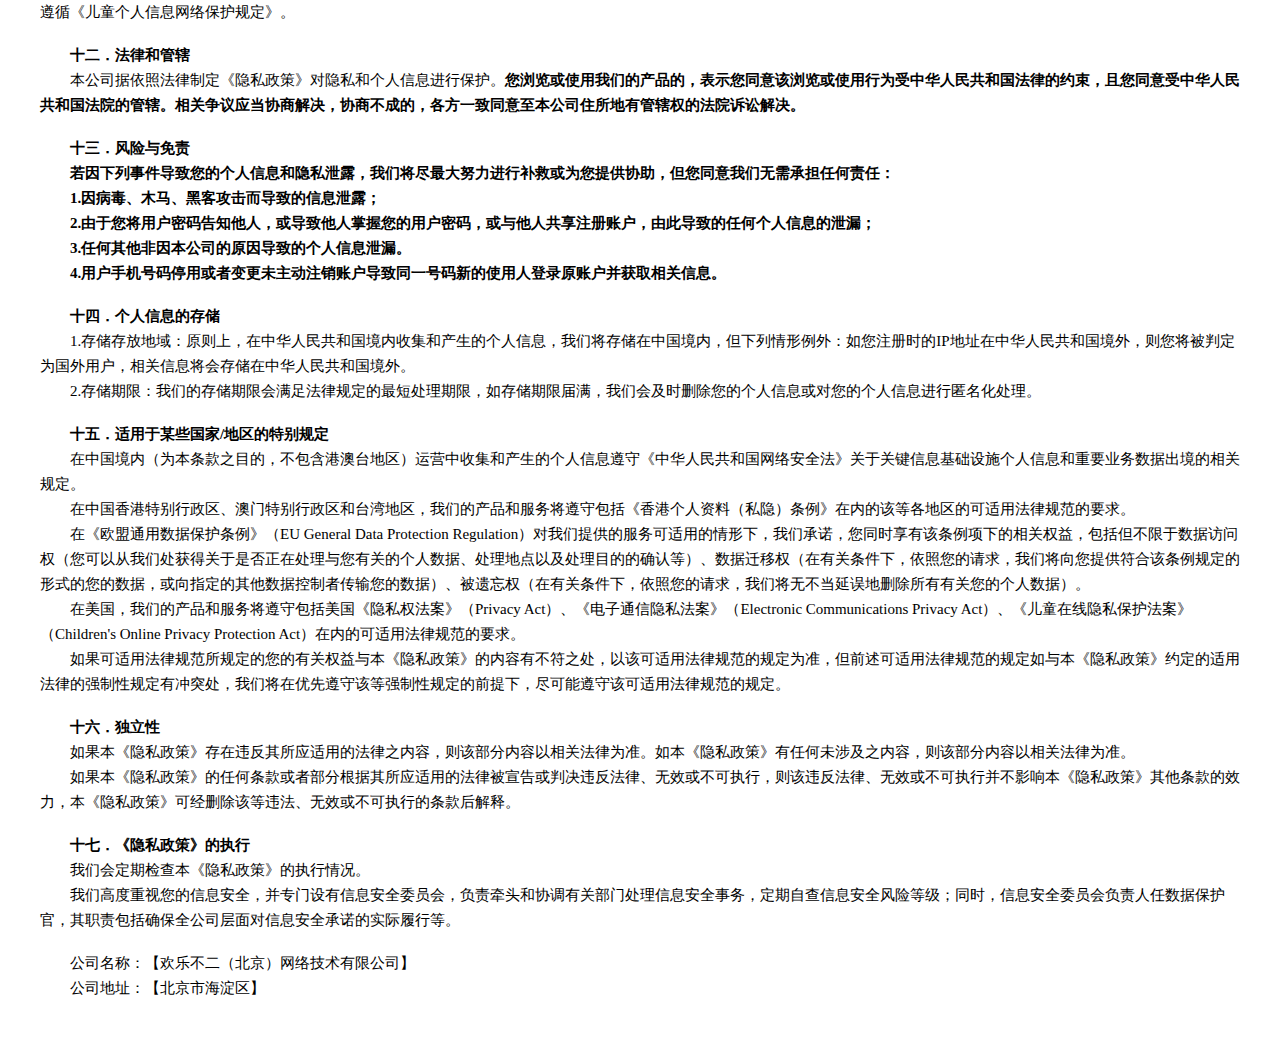
==== commit dba6fa31: "Update agree.html" ====
--- a/agree.html
+++ b/agree.html
@@ -204,7 +204,7 @@
         <p>我们高度重视您的信息安全，并专门设有信息安全委员会，负责牵头和协调有关部门处理信息安全事务，定期自查信息安全风险等级；同时，信息安全委员会负责人任数据保护官，其职责包括确保全公司层面对信息安全承诺的实际履行等。</p>
         <br>
     
-        <p class="no_indent">公司名称：【北京伟晨网络科技有限公司】</p>
+        <p class="no_indent">公司名称：【欢乐不二（北京）网络技术有限公司】</p>
         <p class="no_indent">公司地址：【北京市海淀区】</p>
         <br>
     </div>
